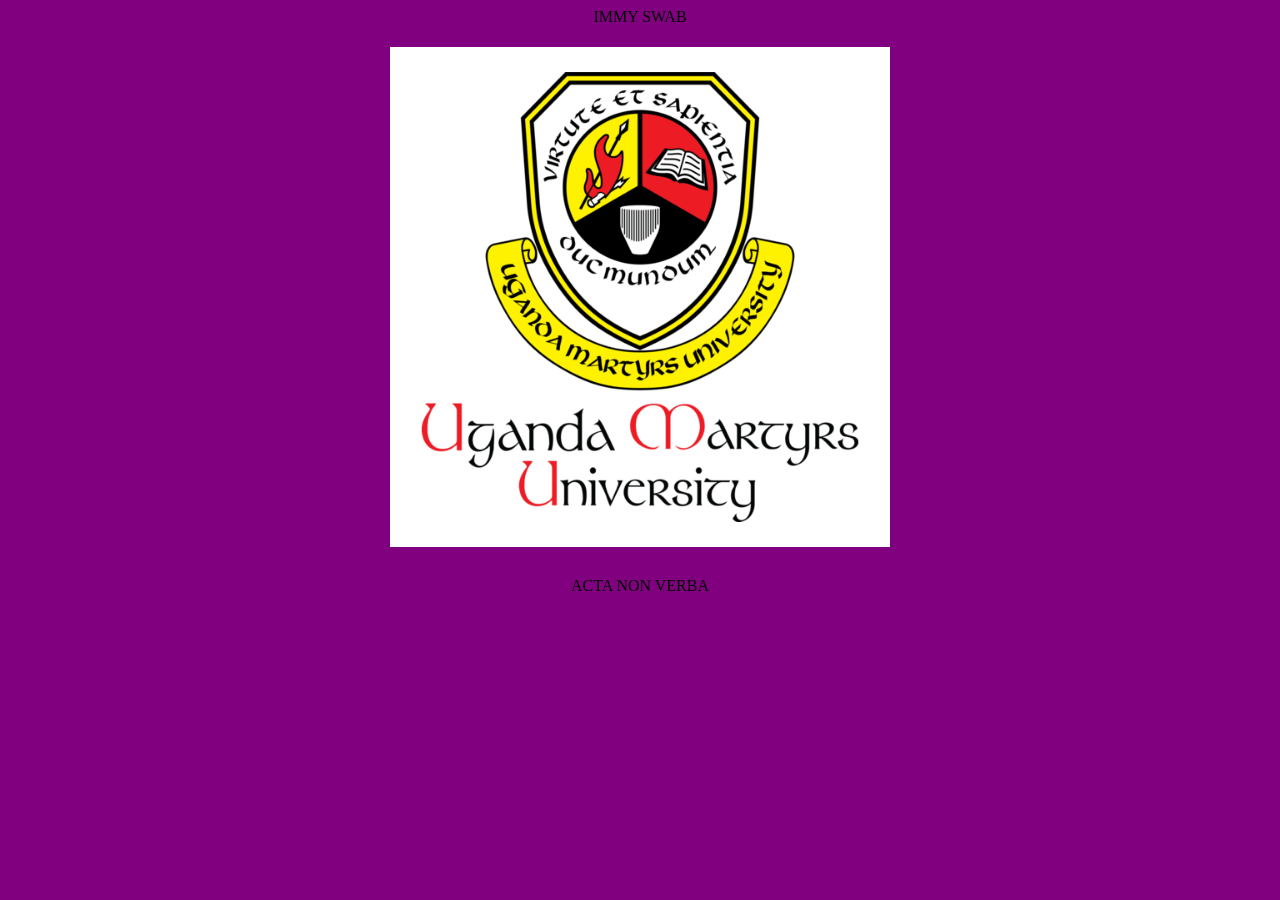
==== index.html @ 2e2d95a2 "Add files via upload" ====
<!DOCTYPE html>
<html lang="en">
<head>
   <meta charset="UTF-8">
   <meta name="viewport" content="width=device-width, initial-scale=1.0">
   <title>Document</title>
</head>
<body style="background-color: purple;">
 <center>  <header>IMMY SWAB</header>
   <h1>
      <img src="logo.png" width="500">
   </h1>
   <footer>
      ACTA NON VERBA
   </footer></center>
</body>
</html>
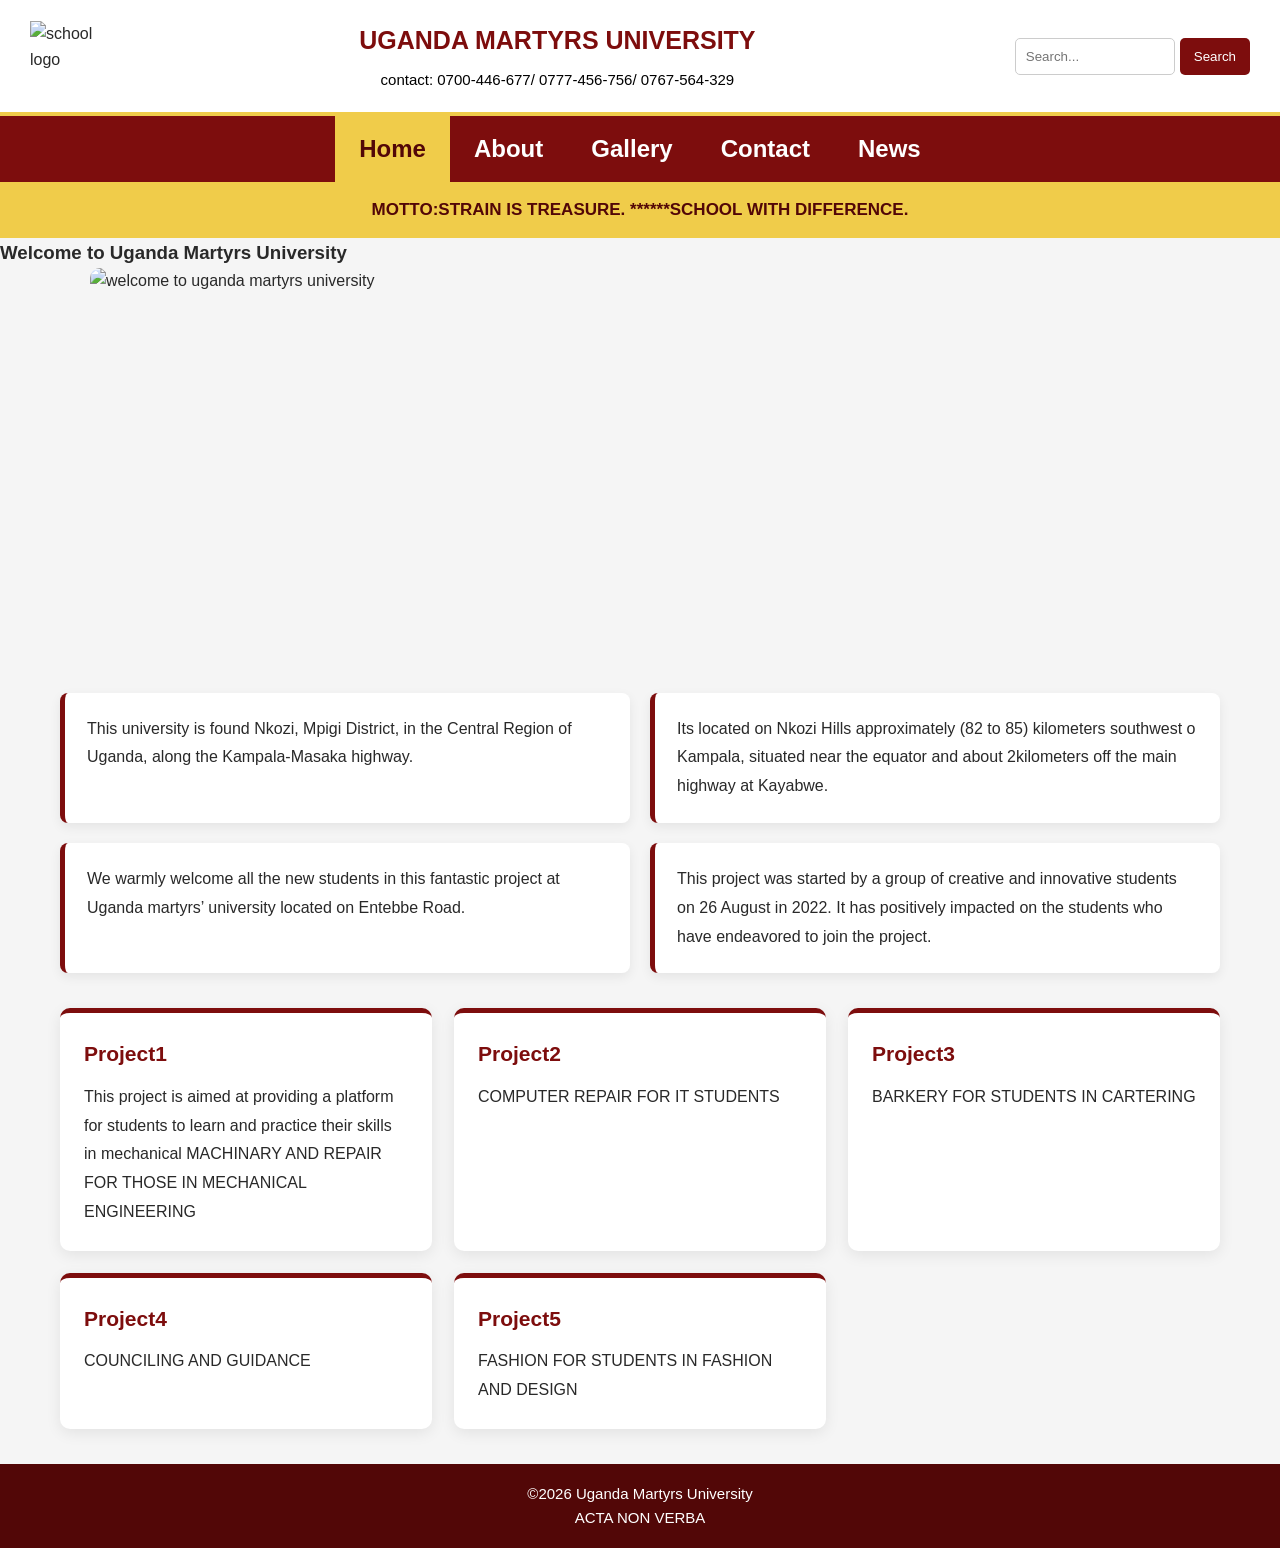
==== commit 150f5049: "Add files via upload" ====
--- a/index.html
+++ b/index.html
@@ -1,17 +1,136 @@
 <!DOCTYPE html>
 <html lang="en">
-<head>
+   <head>
    <meta charset="UTF-8">
    <meta name="viewport" content="width=device-width, initial-scale=1.0">
-   <title>Document</title>
+   <title>my homepage</title>
+   <link rel="stylesheet" href="style.css">
 </head>
-<body style="background-color: purple;">
- <center>  <header>IMMY SWAB</header>
-   <h1>
-      <img src="logo.png" width="500">
-   </h1>
-   <footer>
-      ACTA NON VERBA
-   </footer></center>
-</body>
+
+<body>
+    <div class="logo">
+    <header>
+       <img src="images/logo.png" class="logo" alt="school logo"  width="70px" height="70px">
+    <div>
+      <h1> UGANDA MARTYRS UNIVERSITY</h1>
+      <div class="contact" style="text-align: center; float: right; font-size: 15px; color: black;">
+    contact: 0700-446-677/ 0777-456-756/ 0767-564-329
+      </div>
+    </div>
+    
+    <form class="search">
+            <input type="text" placeholder="Search...">
+            <button type="submit">Search</button>
+        </form>
+    </header>
+   
+
+ <h2> 
+    <nav>
+           <ul class="sidenav">
+  <li><a class="active" href="index.html">Home</a></li>
+  <li><a href="about.html">About</a></li>
+  <li><a href="gallery.html">Gallery</a></li>
+  <li><a href="contact.html">Contact</a></li>
+  <li><a href="news.html">News</a></li>
+</ul>
+
+            </nav>
+    
+       </h2>  
+  
+   <h3 class="aticle">
+      <article>MOTTO:STRAIN IS TREASURE. ******SCHOOL WITH DIFFERENCE.</article>
+   </h3>
+   <h3>
+    Welcome to Uganda Martyrs University <br>
+   </h3>
+
+    <img src="images/picture1.jpeg" class="picture" alt="welcome to uganda martyrs university">
+
+    <div class="school-info-container">
+
+      <div class="school-info-box">
+     <p>This university is found Nkozi, 
+      Mpigi District,
+       in the Central Region of Uganda, 
+       along the Kampala-Masaka highway.
+     </p>
+      </div>
+
+      <div class="school-info-box">
+      <p>Its located on Nkozi Hills approximately 
+        (82 to 85) kilometers southwest o Kampala, 
+        situated near the equator and about
+        2kilometers off the main highway at Kayabwe. 
+      </p>
+      </div>
+     
+      <div class="school-info-box">
+      <p> We warmly welcome all the new
+          students in this fantastic 
+          project at Uganda martyrs’ 
+          university located on Entebbe Road.
+        </p>
+      </div>
+
+      <div class="school-info-box">
+      <p>
+      This project was started by a
+      group of creative and innovative 
+      students on 26 August in 2022. 
+      It has positively impacted on the
+      students who have endeavored
+      to join the project.
+      </p>
+      </div>
+   
+    </div>
+
+
+   <div class="projects-container">
+    <div class="project-box">
+      <h2>project1</h2>
+      <p>
+        This project is aimed at providing
+         a platform for students to learn 
+         and practice their skills in mechanical
+         MACHINARY AND REPAIR FOR THOSE IN MECHANICAL ENGINEERING 
+      </p>
+     </div>
+
+     <div class="project-box">
+     <h2>project2</h2>
+     <p>COMPUTER REPAIR FOR IT STUDENTS</p>
+     </div>
+      
+     <div class="project-box">
+      <h2>project3</h2>
+      <p>BARKERY FOR STUDENTS IN CARTERING </p>
+     </div>
+     
+     <div class="project-box">
+     <h2>project4</h2>
+     <p>COUNCILING AND GUIDANCE</p>
+     </div>
+     
+    <div class="project-box">
+     <h2>project5</h2>
+     <p>FASHION FOR STUDENTS IN FASHION AND DESIGN</p>
+    </div>
+
+   </div> 
+
+ <footer
+   style=" color: white;
+    text-align: center;
+    padding: 1px;
+    background-color: yellowgreen;
+    border-radius: 15px;
+    font-size: 15px;">
+    &copy2026 Uganda Martyrs University <br>
+    ACTA NON VERBA
+   </footer>
+
+  </body>
 </html>
--- a/style.css
+++ b/style.css
@@ -0,0 +1,446 @@
+
+/* GENERAL SETTINGS */
+* {
+    box-sizing: border-box;
+    margin: 0;
+    padding: 0;
+}
+
+body {
+    font-family: Arial, Helvetica, sans-serif;
+    background: #f5f5f5;
+    color: #292929;
+    line-height: 1.6;
+}
+
+/* HEADER */
+header {
+    display: flex;
+    align-items: center;
+    justify-content: space-between;
+    flex-wrap: wrap;
+    gap: 15px;
+    padding: 20px 30px;
+    background: white;
+    border-bottom: 4px solid #f0cc4a;
+}
+
+header img.logo {
+    width: 70px;
+    height: 70px;
+    object-fit: contain;
+}
+
+header h1 {
+    color: #7d0d0d;
+    font-size: 25px;
+}
+
+.contact {
+    margin-top: 8px;
+    float: none !important;
+}
+
+.search {
+    display: flex;
+    gap: 5px;
+}
+
+.search input {
+    width: 160px;
+    padding: 10px;
+    border: 1px solid #ccc;
+    border-radius: 5px;
+}
+
+.search button {
+    padding: 10px 14px;
+    background: #7d0d0d;
+    color: white;
+    border: none;
+    border-radius: 5px;
+    cursor: pointer;
+}
+
+/* NAVIGATION */
+nav {
+    background: #7d0d0d;
+}
+
+.sidenav {
+    display: flex;
+    justify-content: center;
+    flex-wrap: wrap;
+    list-style: none;
+}
+
+.sidenav a {
+    display: block;
+    color: white;
+    padding: 14px 24px;
+    font-weight: bold;
+    text-decoration: none;
+}
+
+.sidenav a:hover,
+.sidenav a.active {
+    background: #f0cc4a;
+    color: #520707;
+}
+
+/* MOTTO */
+.aticle {
+    padding: 14px;
+    text-align: center;
+    background: #f0cc4a;
+    color: #520707;
+    font-size: 17px;
+}
+
+/* WELCOME HEADING */
+body > h3:not(.aticle) {
+    margin: 25px 20px 15px;
+    color: #7d0d0d;
+    font-size: 27px;
+}
+
+/* WELCOME IMAGE */
+.picture {
+    display: block;
+    width: calc(100% - 40px);
+    max-width: 1100px;
+    height: 400px;
+    object-fit: cover;
+    margin: 0 auto 25px;
+    border-radius: 10px;
+}
+
+/* UNIVERSITY INFORMATION */
+.school-info-container {
+    max-width: 1200px;
+    margin: 25px auto;
+    padding: 0 20px;
+    display: grid;
+    grid-template-columns: repeat(2, minmax(0, 1fr));
+    gap: 20px;
+}
+
+.school-info-box {
+    padding: 22px;
+    background: white;
+    border-left: 5px solid #7d0d0d;
+    border-radius: 8px;
+    box-shadow: 0 4px 12px rgba(0,0,0,0.07);
+}
+
+.school-info-box p {
+    line-height: 1.8;
+}
+
+/* PROJECTS */
+.projects-container {
+    max-width: 1200px;
+    margin: 35px auto;
+    padding: 0 20px;
+    display: grid;
+    grid-template-columns: repeat(3, minmax(0, 1fr));
+    gap: 22px;
+}
+
+.project-box {
+    padding: 24px;
+    background: white;
+    border-radius: 10px;
+    border-top: 5px solid #7d0d0d;
+    box-shadow: 0 4px 15px rgba(0,0,0,0.08);
+    transition: transform 0.3s ease;
+}
+
+.project-box:hover {
+    transform: translateY(-5px);
+}
+
+.project-box h2 {
+    color: #7d0d0d;
+    font-size: 21px;
+    margin-bottom: 12px;
+    text-transform: capitalize;
+}
+
+.project-box p {
+    line-height: 1.8;
+}
+
+/* FOOTER */
+footer {
+    margin-top: 35px;
+    padding: 18px !important;
+    background: #520707 !important;
+    color: white;
+    text-align: center;
+    border-radius: 0 !important;
+}
+
+/* TABLETS */
+@media (max-width: 900px) {
+    header {
+        justify-content: center;
+        text-align: center;
+    }
+
+    .projects-container {
+        grid-template-columns: repeat(2, minmax(0, 1fr));
+    }
+
+    .picture {
+        height: 320px;
+    }
+}
+
+/* PHONES */
+@media (max-width: 600px) {
+    header h1 {
+        font-size: 21px;
+    }
+
+    .search {
+        width: 100%;
+        justify-content: center;
+    }
+
+    .search input {
+        flex: 1;
+        min-width: 0;
+    }
+
+    .sidenav a {
+        padding: 12px;
+        font-size: 14px;
+    }
+
+    .school-info-container,
+    .projects-container {
+        grid-template-columns: 1fr;
+    }
+
+    .picture {
+        height: 230px;
+    }
+
+    body > h3:not(.aticle) {
+        font-size: 23px;
+    }
+}
+
+/* GENERAL PAGE CONTAINER */
+.container,
+.news-container,
+.video-news,
+.map-section {
+    width: 90%;
+    max-width: 1200px;
+    margin: 30px auto;
+}
+
+/* PAGE HEADINGS */
+main h1,
+main h2,
+.container h1,
+.container h2 {
+    color: #7d0d0d;
+    margin-bottom: 15px;
+}
+
+/* NEWS ARTICLES */
+.news-container {
+    display: grid;
+    grid-template-columns: repeat(3, minmax(0, 1fr));
+    gap: 22px;
+}
+
+.news-card,
+.video-card,
+.info-card {
+    background: white;
+    padding: 20px;
+    border-radius: 10px;
+    box-shadow: 0 4px 12px rgba(0, 0, 0, 0.08);
+}
+
+.news-card img,
+.news-card video,
+.video-card img,
+.video-card video,
+.video-card iframe {
+    width: 100%;
+    max-width: 100%;
+    border: 0;
+    border-radius: 7px;
+}
+
+.news-card h2,
+.video-card h2 {
+    color: #7d0d0d;
+    margin: 12px 0;
+}
+
+.date {
+    color: #666;
+    font-size: 14px;
+    margin-bottom: 10px;
+}
+
+/* NEWS VIDEOS */
+.video-container {
+    display: grid;
+    grid-template-columns: repeat(3, minmax(0, 1fr));
+    gap: 22px;
+}
+
+.video-card iframe {
+    aspect-ratio: 16 / 9;
+}
+
+/* GALLERY */
+.gallery-container {
+    width: 90%;
+    max-width: 1200px;
+    margin: 30px auto;
+    display: grid;
+    grid-template-columns: repeat(3, minmax(0, 1fr));
+    gap: 20px;
+}
+
+.gallery-container img,
+.gallery-item img {
+    display: block;
+    width: 100%;
+    height: 250px;
+    object-fit: cover;
+    border-radius: 10px;
+    transition: transform 0.3s ease;
+}
+
+.gallery-container img:hover,
+.gallery-item img:hover {
+    transform: scale(1.03);
+}
+
+/* ABOUT US */
+#history,
+#vision,
+#mission,
+#values,
+#motto,
+#contact {
+    margin: 20px 0;
+    padding: 22px;
+    background: white;
+    border-left: 5px solid #7d0d0d;
+    border-radius: 8px;
+    box-shadow: 0 3px 10px rgba(0, 0, 0, 0.06);
+}
+
+.container p {
+    line-height: 1.8;
+    margin-bottom: 12px;
+}
+
+.container img {
+    max-width: 100%;
+    height: auto;
+    border-radius: 8px;
+}
+
+/* CONTACT INFORMATION */
+.contact-info {
+    display: grid;
+    grid-template-columns: repeat(2, minmax(0, 1fr));
+    gap: 20px;
+    margin: 20px 0;
+}
+
+.info-card h2 {
+    color: #7d0d0d;
+    margin-bottom: 10px;
+}
+
+/* CONTACT FORM */
+.contact-form {
+    max-width: 750px;
+    margin: 30px auto;
+    padding: 25px;
+    background: white;
+    border-radius: 10px;
+    box-shadow: 0 4px 12px rgba(0, 0, 0, 0.08);
+}
+
+.contact-form label {
+    display: block;
+    margin: 12px 0 5px;
+    font-weight: bold;
+}
+
+.contact-form input,
+.contact-form textarea,
+.contact-form select {
+    width: 100%;
+    padding: 12px;
+    border: 1px solid #ccc;
+    border-radius: 5px;
+    font: inherit;
+}
+
+.contact-form textarea {
+    min-height: 130px;
+    resize: vertical;
+}
+
+.contact-form button {
+    margin-top: 15px;
+    padding: 12px 22px;
+    background: #7d0d0d;
+    color: white;
+    border: none;
+    border-radius: 5px;
+    cursor: pointer;
+}
+
+.contact-form button:hover {
+    background: #520707;
+}
+
+/* MAP */
+.map-section iframe {
+    width: 100%;
+    min-height: 300px;
+    border: 0;
+    border-radius: 10px;
+}
+
+/* RESPONSIVE LAYOUT */
+@media (max-width: 900px) {
+    .news-container,
+    .video-container,
+    .gallery-container {
+        grid-template-columns: repeat(2, minmax(0, 1fr));
+    }
+}
+
+@media (max-width: 600px) {
+    .news-container,
+    .video-container,
+    .gallery-container,
+    .contact-info {
+        grid-template-columns: 1fr;
+    }
+
+    .gallery-container img,
+    .gallery-item img {
+        height: 220px;
+    }
+
+    .contact-form {
+        padding: 16px;
+    }
+}
